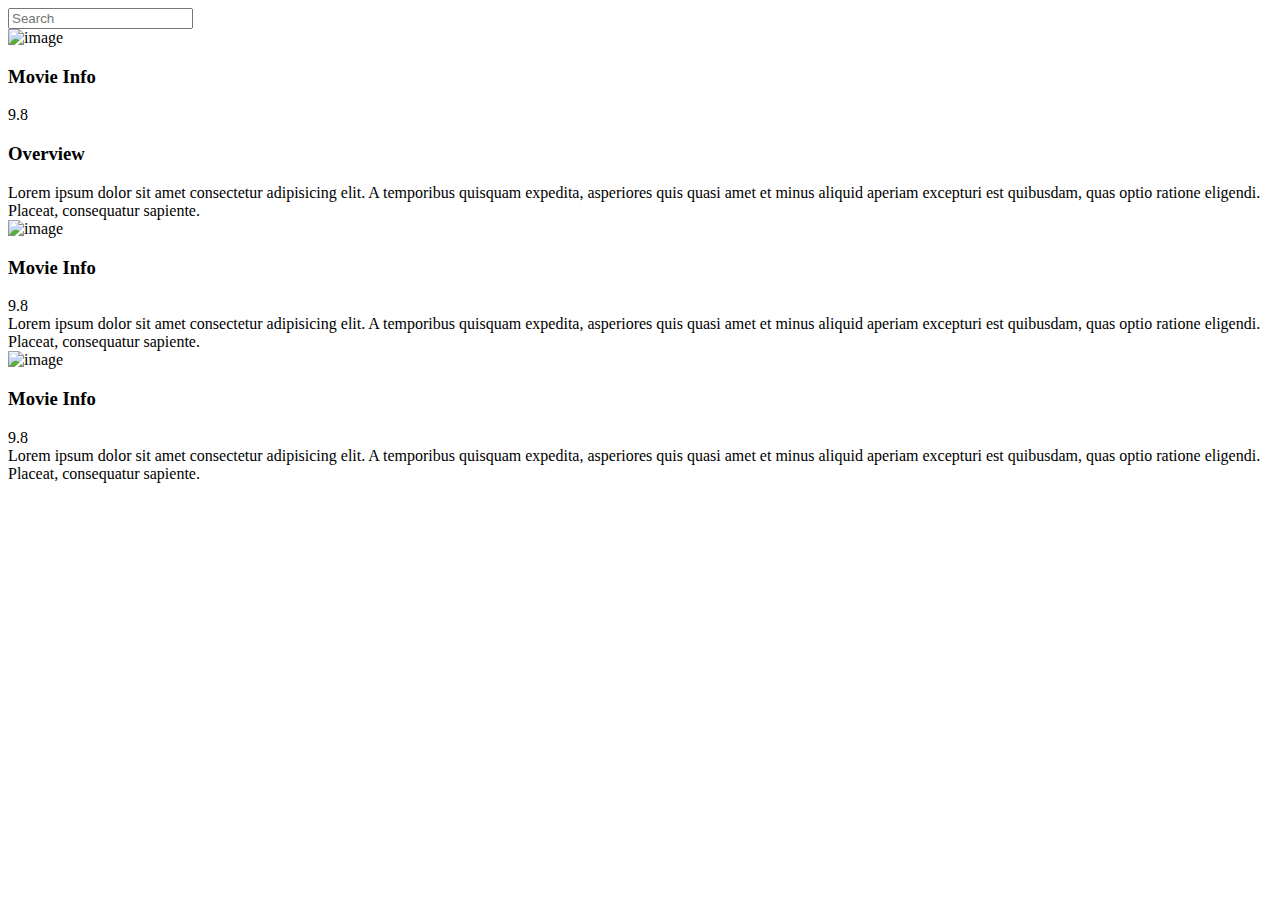
==== Pages/index.html @ 3eedc36d "about me page finished" ====
<!DOCTYPE html>
<html lang="en">
<link>
  <meta charset="UTF-8">
  <meta http-equiv="X-UA-Compatible" content="IE=edge">
  <meta name="viewport" content="width=device-width, initial-scale=1.0">
  <!-- CSS -->
  <link href="./style.css" rel="stylesheet" />
  <!-- End of CSS -->
  <!-- JS File -->
    <script defer src="movie.js"></script>
    <!-- End of JS File -->
  <title>Movie Info App</title>
</head>
<body>
  
  <header>
    <form id='form'>
      <input type='text' placeholder="Search"
      id="search"
      class="search">
    </form>
  </header>

  <main id="main">
    <div class="movie">
      <img src="https://images.unsplash.com/photo-1518173835740-f5d14111d76a?ixid=MXwxMjA3fDB8MHxwaG90by1wYWd1fHx8fGVufD88fHw%3D&ixlib=rb-1.2.1&auto=format&fit=crop&w=877&q=80" alt="image">

<div class="movie-info">
  <h3>Movie Info</h3>
  <span class="green">9.8</span>
</div>
  <div class="overview">
    <h3>Overview</h3>
    Lorem ipsum dolor sit amet consectetur adipisicing elit. A temporibus quisquam expedita, asperiores quis quasi amet et minus aliquid aperiam excepturi est quibusdam, quas optio ratione eligendi. Placeat, consequatur sapiente.
  </div>

    </div>

    <div class="movie">
      <img src="https://images.unsplash.com/photo-1518173835740-f5d14111d76a?ixid=MXwxMjA3fDB8MHxwaG90by1wYWd1fHx8fGVufD88fHw%3D&ixlib=rb-1.2.1&auto=format&fit=crop&w=877&q=80" alt="image">

<div class="movie-info">
  <h3>Movie Info</h3>
  <span class="orange">9.8</span>
</div>
  <div class="overview">
    Lorem ipsum dolor sit amet consectetur adipisicing elit. A temporibus quisquam expedita, asperiores quis quasi amet et minus aliquid aperiam excepturi est quibusdam, quas optio ratione eligendi. Placeat, consequatur sapiente.
  </div>

    </div>

    <div class="movie">
      <img src="https://images.unsplash.com/photo-1518173835740-f5d14111d76a?ixid=MXwxMjA3fDB8MHxwaG90by1wYWd1fHx8fGVufD88fHw%3D&ixlib=rb-1.2.1&auto=format&fit=crop&w=877&q=80" alt="image">

<div class="movie-info">
  <h3>Movie Info</h3>
  <span class="red">9.8</span>
</div>
  <div class="overview">
    Lorem ipsum dolor sit amet consectetur adipisicing elit. A temporibus quisquam expedita, asperiores quis quasi amet et minus aliquid aperiam excepturi est quibusdam, quas optio ratione eligendi. Placeat, consequatur sapiente.
  </div>

    </div>








  </main>












</body>
</html>
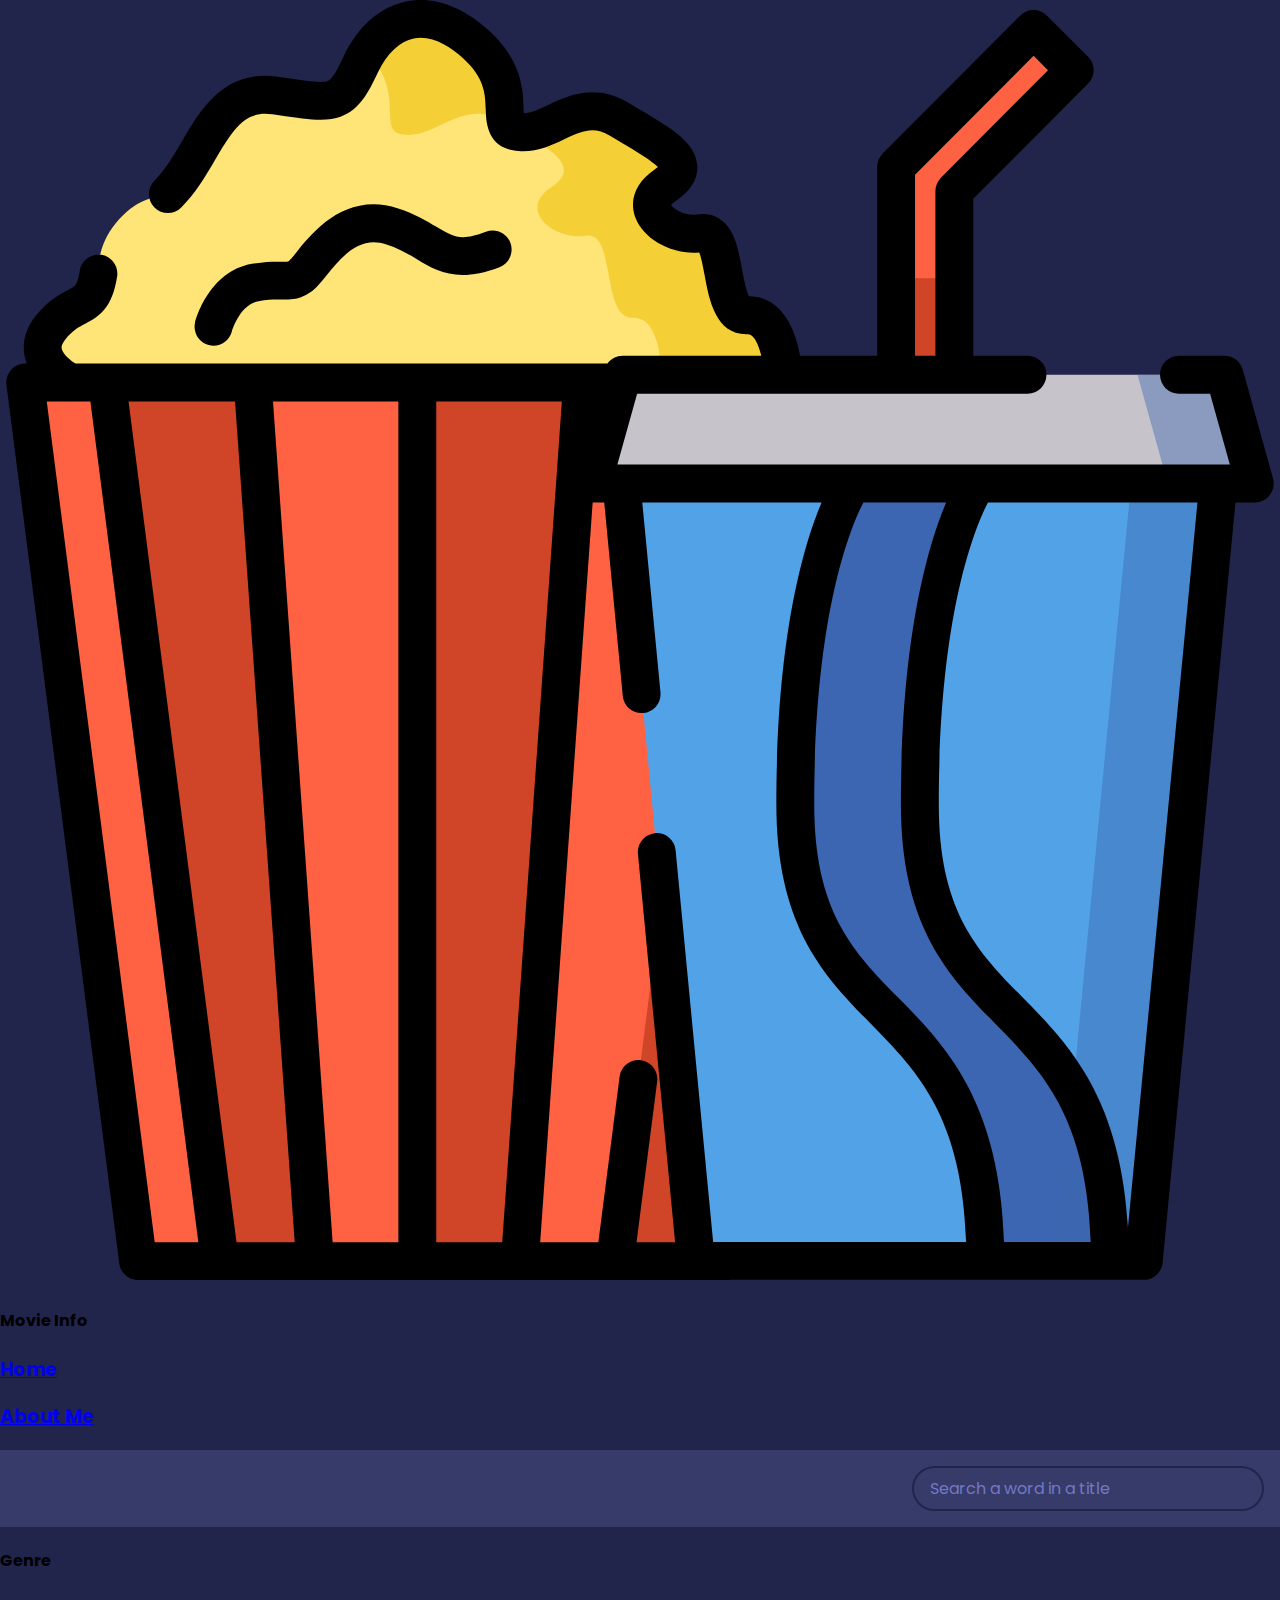
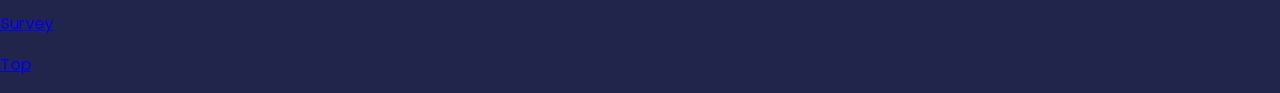
==== commit caafdb62: "main page set up no css" ====
--- a/Pages/index.html
+++ b/Pages/index.html
@@ -1,77 +1,62 @@
 <!DOCTYPE html>
 <html lang="en">
+  <head>
 <link>
   <meta charset="UTF-8">
   <meta http-equiv="X-UA-Compatible" content="IE=edge">
   <meta name="viewport" content="width=device-width, initial-scale=1.0">
   <!-- CSS -->
-  <link href="./style.css" rel="stylesheet" />
+  <link href="../CSS/style.css" rel="stylesheet" />
   <!-- End of CSS -->
   <!-- JS File -->
-    <script defer src="movie.js"></script>
+    <script defer src="../movie.js"></script>
     <!-- End of JS File -->
   <title>Movie Info App</title>
 </head>
 <body>
-  
+  <!-- Navbar -->
+  <nav class="nav">
+      <a href="./index.html"><img class="icon-1" src="../Image/icon.svg"/></a>
+    </div>
+    <h4 class="website_name">Movie Info</h4>
+   
+    <div class="icon-2">
+      <h3>
+        <a href="./index.html">Home</a>
+      </h2>
+    </div>
+    <div class="icon-3">
+      <h3>
+      <a href="./about.html">About Me</a>
+    </h3>
+    </div>
+  </nav>
+  <!-- End of Nav -->
   <header>
+    <!-- Form for searching movies -->
     <form id='form'>
-      <input type='text' placeholder="Search"
+      <input type='text' placeholder="Search a word in a title"
       id="search"
       class="search">
     </form>
+    <!-- End of movie form -->
   </header>
+  <h4 class="genre_text">Genre</h4>
+
+  <div id="tags">
+   <!-- Where the tag divs will populate displaying genres -->
+  </div>
 
   <main id="main">
-    <div class="movie">
-      <img src="https://images.unsplash.com/photo-1518173835740-f5d14111d76a?ixid=MXwxMjA3fDB8MHxwaG90by1wYWd1fHx8fGVufD88fHw%3D&ixlib=rb-1.2.1&auto=format&fit=crop&w=877&q=80" alt="image">
-
-<div class="movie-info">
-  <h3>Movie Info</h3>
-  <span class="green">9.8</span>
-</div>
-  <div class="overview">
-    <h3>Overview</h3>
-    Lorem ipsum dolor sit amet consectetur adipisicing elit. A temporibus quisquam expedita, asperiores quis quasi amet et minus aliquid aperiam excepturi est quibusdam, quas optio ratione eligendi. Placeat, consequatur sapiente.
-  </div>
-
-    </div>
-
-    <div class="movie">
-      <img src="https://images.unsplash.com/photo-1518173835740-f5d14111d76a?ixid=MXwxMjA3fDB8MHxwaG90by1wYWd1fHx8fGVufD88fHw%3D&ixlib=rb-1.2.1&auto=format&fit=crop&w=877&q=80" alt="image">
-
-<div class="movie-info">
-  <h3>Movie Info</h3>
-  <span class="orange">9.8</span>
-</div>
-  <div class="overview">
-    Lorem ipsum dolor sit amet consectetur adipisicing elit. A temporibus quisquam expedita, asperiores quis quasi amet et minus aliquid aperiam excepturi est quibusdam, quas optio ratione eligendi. Placeat, consequatur sapiente.
-  </div>
-
-    </div>
-
-    <div class="movie">
-      <img src="https://images.unsplash.com/photo-1518173835740-f5d14111d76a?ixid=MXwxMjA3fDB8MHxwaG90by1wYWd1fHx8fGVufD88fHw%3D&ixlib=rb-1.2.1&auto=format&fit=crop&w=877&q=80" alt="image">
-
-<div class="movie-info">
-  <h3>Movie Info</h3>
-  <span class="red">9.8</span>
-</div>
-  <div class="overview">
-    Lorem ipsum dolor sit amet consectetur adipisicing elit. A temporibus quisquam expedita, asperiores quis quasi amet et minus aliquid aperiam excepturi est quibusdam, quas optio ratione eligendi. Placeat, consequatur sapiente.
-  </div>
-
-    </div>
-
-
-
-
-
-
-
+  <!-- Where cards of movie images and info will populate as well as rating -->
 
   </main>
+<footer class="footer_container">
+  <a href="./form_pg.html"><p class="surveyBTN">Survey</p></a>
 
+<a href="#"><p class="topBTN">Top</p></a>
+
+</footer>
 
 
 
@@ -84,4 +69,4 @@
 
 
 </body>
-</html>
+</html>--- a/CSS/style.css
+++ b/CSS/style.css
@@ -0,0 +1,102 @@
+@import url('https://fonts.googleapis.com/css2?family=Poppins:wght@200;400;700&display=swap');
+* {
+  box-sizing: border-box;
+}
+:root {
+  --primary-color: #22254b;
+  --secondary-color: #373b69;
+}
+
+body {
+  display: grid;
+  font-family: 'Poppins', sans-serif;
+  margin: 0;
+  background-color: var(--primary-color);
+}
+
+header {
+  padding: 1rem;
+  display: flex;
+  justify-content: flex-end;
+  background-color: var(--secondary-color);
+}
+
+.search {
+  background-color: transparent;
+  border: 2px solid var(--primary-color);
+  padding: 0.5rem 1rem;
+  border-radius: 50px;
+  font-size: 1rem;
+  color: #fff;
+  font-family: inherit;
+}
+
+.search:focus {
+  outline: 0;
+  background-color: var(--primary-color);
+}
+
+.search::placeholder {
+  color: #7378c5;
+}
+main {
+  display: flex;
+  flex-wrap: wrap;
+  justify-content: center;
+}
+
+.movie {
+  width: 300px;
+  margin: 1rem;
+  border-radius: 3px;
+  box-shadow: 0.2px 4px 5px rgba(0, 0, 0, 0.1);
+  background-color: var(--secondary-color);
+  position: relative;
+  overflow: hidden;
+}
+.movie img {
+  width: 100%;
+}
+.movie-info {
+  color: #eee;
+  display: flex;
+  align-items: center;
+  justify-content: space-between;
+  padding: 0.5rem 1rem 1rem;
+  letter-spacing: 0.5px;
+}
+
+.movie-info h3 {
+  margin-top: 0;
+}
+
+.movie-info span {
+  background-color: var(--primary-color);
+  padding: 0.25rem 0.5rem;
+  border-radius: 3px;
+  font-weight: bold;
+}
+
+.movie-info span.green {
+  color: lightgreen;
+}
+.movie-info span.orange {
+  color: orange;
+}
+.movie-info span.red {
+  color: red;
+}
+.overview {
+  position: absolute;
+  left: 0;
+  right: 0;
+  bottom: 0;
+  background-color: #fff;
+  padding: 1rem;
+  max-height: 100%;
+  transform: translateY(101%);
+  transition: transform 0.3s ease-in;
+}
+.movie:hover .overview {
+  transform: translateY(0);
+}
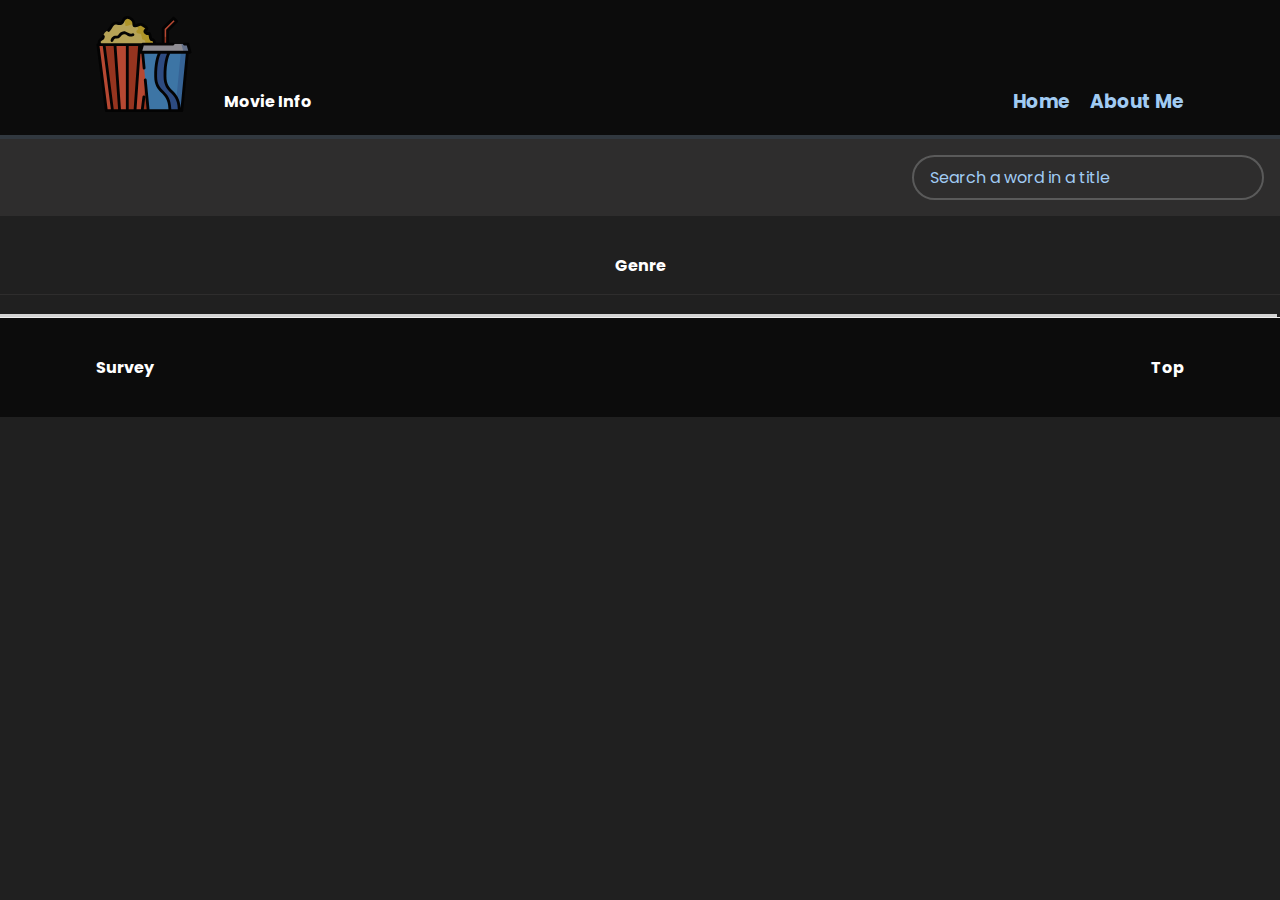
==== commit f3cb74e0: "nav and footer on home page plus search bar" ====
--- a/Pages/index.html
+++ b/Pages/index.html
@@ -16,21 +16,21 @@
 <body>
   <!-- Navbar -->
   <nav class="nav">
-      <a href="./index.html"><img class="icon-1" src="../Image/icon.svg"/></a>
-    </div>
-    <h4 class="website_name">Movie Info</h4>
-   
-    <div class="icon-2">
-      <h3>
-        <a href="./index.html">Home</a>
-      </h2>
-    </div>
-    <div class="icon-3">
-      <h3>
-      <a href="./about.html">About Me</a>
-    </h3>
-    </div>
-  </nav>
+    <a href="./index.html"><img class="icon" src="../Image/icon.svg"/></a>
+  </div>
+  <h4 class="website_name">Movie Info</h4>
+ 
+  <div class="homeBtn_icon">
+    <h3>
+      <a href="./index.html">Home</a>
+    </h2>
+  </div>
+  <div class="about_me_icon">
+    <h3>
+    <a href="./about.html">About Me</a>
+  </h3>
+  </div>
+</nav>
   <!-- End of Nav -->
   <header>
     <!-- Form for searching movies -->
--- a/CSS/style.css
+++ b/CSS/style.css
@@ -1,10 +1,13 @@
+/* Affects all //////////////////////////////////////// */
+
 @import url('https://fonts.googleapis.com/css2?family=Poppins:wght@200;400;700&display=swap');
 * {
   box-sizing: border-box;
 }
 :root {
-  --primary-color: #22254b;
-  --secondary-color: #373b69;
+  --primary-color: #202020;
+  --secondary-color: #2e2d2d;
+  --footer-color: rgb(12, 12, 12);
 }
 
 body {
@@ -13,6 +16,16 @@
   margin: 0;
   background-color: var(--primary-color);
 }
+html {
+  scroll-behavior: smooth;
+}
+a {
+  color: rgb(161, 203, 243);
+  text-decoration: none;
+}
+a:hover {
+  color: rgb(31, 96, 156);
+}
 
 header {
   padding: 1rem;
@@ -20,10 +33,52 @@
   justify-content: flex-end;
   background-color: var(--secondary-color);
 }
+/* End of affects all ///////////////////////////////////// */
 
+/* Navbar ///////////////////////////////////////////////// */
+.nav {
+  border-bottom: 4px solid rgb(49, 56, 63);
+  display: flex;
+  width: 100%;
+  justify-content: space-around;
+  align-items: flex-end;
+  background-color: rgb(12, 12, 12);
+  color: white;
+}
+.website_name {
+  padding: 0 1rem;
+  display: flex;
+  flex: 1;
+
+  align-items: center;
+}
+
+.icon {
+  padding: 1rem 1rem 1rem 6rem;
+  height: 8rem;
+  align-items: center;
+}
+.icon:hover {
+  opacity: 0.7;
+}
+
+.homeBtn_icon {
+  align-items: center;
+  padding: 0 20px;
+}
+.about_me_icon {
+  padding-right: 6rem;
+  align-items: center;
+}
+/* End of Navbar ///////////////////////////////////////////////// */
+
+/* Search bar for words in a title /////////////////////////////// */
+#form {
+  display: grid;
+}
 .search {
   background-color: transparent;
-  border: 2px solid var(--primary-color);
+  border: 2px solid rgb(90, 90, 90);
   padding: 0.5rem 1rem;
   border-radius: 50px;
   font-size: 1rem;
@@ -37,66 +92,55 @@
 }
 
 .search::placeholder {
-  color: #7378c5;
+  color: rgb(161, 203, 243);
 }
-main {
+/* End of Search Bar for words in a title //////////////////////// */
+
+/* Genre Section //////////////////////////////////////////// */
+.genre_text {
+  display: grid;
+  border-bottom: 1px solid var(--secondary-color);
+  justify-content: center;
+  padding: 1rem 0;
+  color: #fff;
+}
+/* End of Genre Section ///////////////////////////////////// */
+
+/* Footer Section  //////////////////////////////////*/
+.footer_container {
+  display: grid;
+  grid-template-columns: 1fr 1fr;
+
+  align-items: center;
+  background-color: var(--footer-color);
+  /* position: fixed;
+  bottom: 0; */
+  width: 100%;
+  height: 100px;
+  border-top: 1px solid rgb(238, 238, 238);
+  box-shadow: -3px -3px lightgray;
+}
+.surveyBTN {
   display: flex;
-  flex-wrap: wrap;
-  justify-content: center;
+  color: white;
+  padding-left: 6rem;
+  justify-content: flex-start;
+  font-weight: bold;
+  cursor: pointer;
+}
+.surveyBTN:hover {
+  color: rgb(161, 203, 243);
+}
+.topBTN {
+  display: flex;
+  cursor: pointer;
+  color: white;
+  font-weight: bold;
+  justify-content: flex-end;
+  padding-right: 6rem;
+}
+.topBTN:hover {
+  color: rgb(161, 203, 243);
 }
 
-.movie {
-  width: 300px;
-  margin: 1rem;
-  border-radius: 3px;
-  box-shadow: 0.2px 4px 5px rgba(0, 0, 0, 0.1);
-  background-color: var(--secondary-color);
-  position: relative;
-  overflow: hidden;
-}
-.movie img {
-  width: 100%;
-}
-.movie-info {
-  color: #eee;
-  display: flex;
-  align-items: center;
-  justify-content: space-between;
-  padding: 0.5rem 1rem 1rem;
-  letter-spacing: 0.5px;
-}
-
-.movie-info h3 {
-  margin-top: 0;
-}
-
-.movie-info span {
-  background-color: var(--primary-color);
-  padding: 0.25rem 0.5rem;
-  border-radius: 3px;
-  font-weight: bold;
-}
-
-.movie-info span.green {
-  color: lightgreen;
-}
-.movie-info span.orange {
-  color: orange;
-}
-.movie-info span.red {
-  color: red;
-}
-.overview {
-  position: absolute;
-  left: 0;
-  right: 0;
-  bottom: 0;
-  background-color: #fff;
-  padding: 1rem;
-  max-height: 100%;
-  transform: translateY(101%);
-  transition: transform 0.3s ease-in;
-}
-.movie:hover .overview {
-  transform: translateY(0);
-}
+/* End of Footer ////////////////////////*/
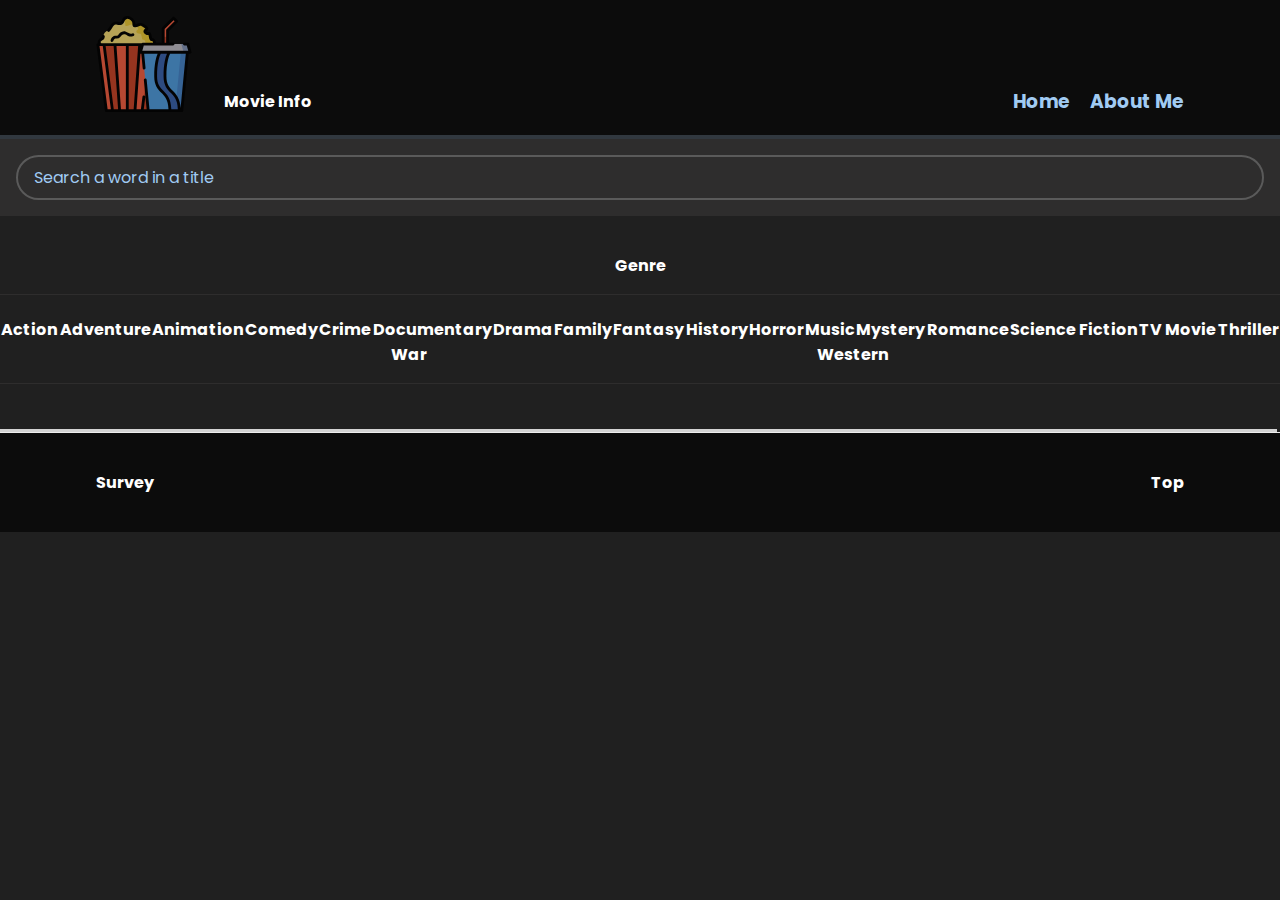
==== commit cbd16f69: "updated survey page media queries" ====
--- a/Pages/index.html
+++ b/Pages/index.html
@@ -51,12 +51,14 @@
   <!-- Where cards of movie images and info will populate as well as rating -->
 
   </main>
+  <!-- Footer -->
 <footer class="footer_container">
   <a href="./form_pg.html"><p class="surveyBTN">Survey</p></a>
 
 <a href="#"><p class="topBTN">Top</p></a>
 
 </footer>
+<!-- End of Footer -->
 
 
 
--- a/CSS/style.css
+++ b/CSS/style.css
@@ -29,8 +29,10 @@
 
 header {
   padding: 1rem;
-  display: flex;
-  justify-content: flex-end;
+  display: grid;
+  position: sticky;
+  top: 0;
+  z-index: 1;
   background-color: var(--secondary-color);
 }
 /* End of affects all ///////////////////////////////////// */
@@ -88,6 +90,8 @@
 
 .search:focus {
   outline: 0;
+}
+.search:hover {
   background-color: var(--primary-color);
 }
 
@@ -104,8 +108,105 @@
   padding: 1rem 0;
   color: #fff;
 }
+
+#tags {
+  border-bottom: 1px solid var(--secondary-color);
+  padding: 0 0 1rem 0;
+
+  flex: 1;
+  display: flex;
+  flex-wrap: wrap;
+  justify-content: space-evenly;
+  align-self: center;
+}
+.tag {
+  font-family: inherit;
+  font-weight: bold;
+  color: #fff;
+  cursor: pointer;
+}
+.tag:hover {
+  color: rgb(31, 96, 156);
+}
+.tag.highlight {
+  border-radius: 9px;
+  color: #fff;
+  background-color: rgb(31, 96, 156);
+  padding: 5px;
+}
+.no_Results {
+  margin-top: 12rem;
+  color: #fff;
+}
 /* End of Genre Section ///////////////////////////////////// */
 
+/* Movie info display /////////////////////////////////////// */
+main {
+  display: flex;
+  flex-wrap: wrap;
+  justify-content: center;
+  padding-bottom: 3rem;
+}
+
+.movie {
+  width: 300px;
+  margin: 1rem;
+  border-radius: 3px;
+  box-shadow: 0.2px 4px 5px rgba(0, 0, 0, 0.1);
+  background-color: var(--secondary-color);
+  position: relative;
+  overflow: hidden;
+}
+.movie img {
+  width: 100%;
+}
+.movie-info {
+  color: #eee;
+  display: flex;
+  align-items: center;
+  justify-content: space-between;
+  padding: 0.5rem 1rem 1rem;
+  letter-spacing: 0.5px;
+}
+
+.movie-info span {
+  background-color: var(--primary-color);
+  padding: 0.25rem 0.5rem;
+  border-radius: 3px;
+  font-weight: bold;
+}
+
+.movie-info span.green {
+  color: red;
+}
+.movie-info span.orange {
+  color: rgb(255, 208, 0);
+}
+.movie-info span.red {
+  color: greenyellow;
+}
+.releaseDate {
+  color: rgb(161, 203, 243);
+  font-weight: bold;
+  display: grid;
+  justify-content: center;
+}
+
+.overview {
+  position: absolute;
+  left: 0;
+  right: 0;
+  bottom: 0;
+  background-color: #fff;
+  padding: 1rem;
+  max-height: 100%;
+  transform: translateY(101%);
+  transition: transform 0.3s ease-in;
+}
+.movie:hover .overview {
+  transform: translateY(0);
+}
+/* End of Movie info display //////////////////////////////// */
 /* Footer Section  //////////////////////////////////*/
 .footer_container {
   display: grid;
@@ -143,4 +244,43 @@
   color: rgb(161, 203, 243);
 }
 
-/* End of Footer ////////////////////////*/
+/* End of Footer ////////////////////////////////////*/
+/* Media Queries //////////////////////////////////// */
+@media (max-width: 650px) {
+  .nav {
+    justify-content: inherit;
+    align-items: center;
+  }
+  .website_name {
+    font-size: small;
+  }
+  .icon {
+    padding: 1rem;
+
+    height: 5rem;
+  }
+
+  .homeBtn_icon {
+    font-size: small;
+  }
+  .about_me_icon {
+    font-size: small;
+    padding-right: 2rem;
+  }
+  .footer {
+    position: inherit;
+  }
+  .genre_search {
+    margin: 0;
+  }
+  .no_Results {
+    font-size: medium;
+    margin-top: 2rem;
+  }
+  .tag {
+    padding: 1rem;
+    margin-top: 1rem;
+  }
+}
+
+/* End of Media Queries ///////////////////////////// */
